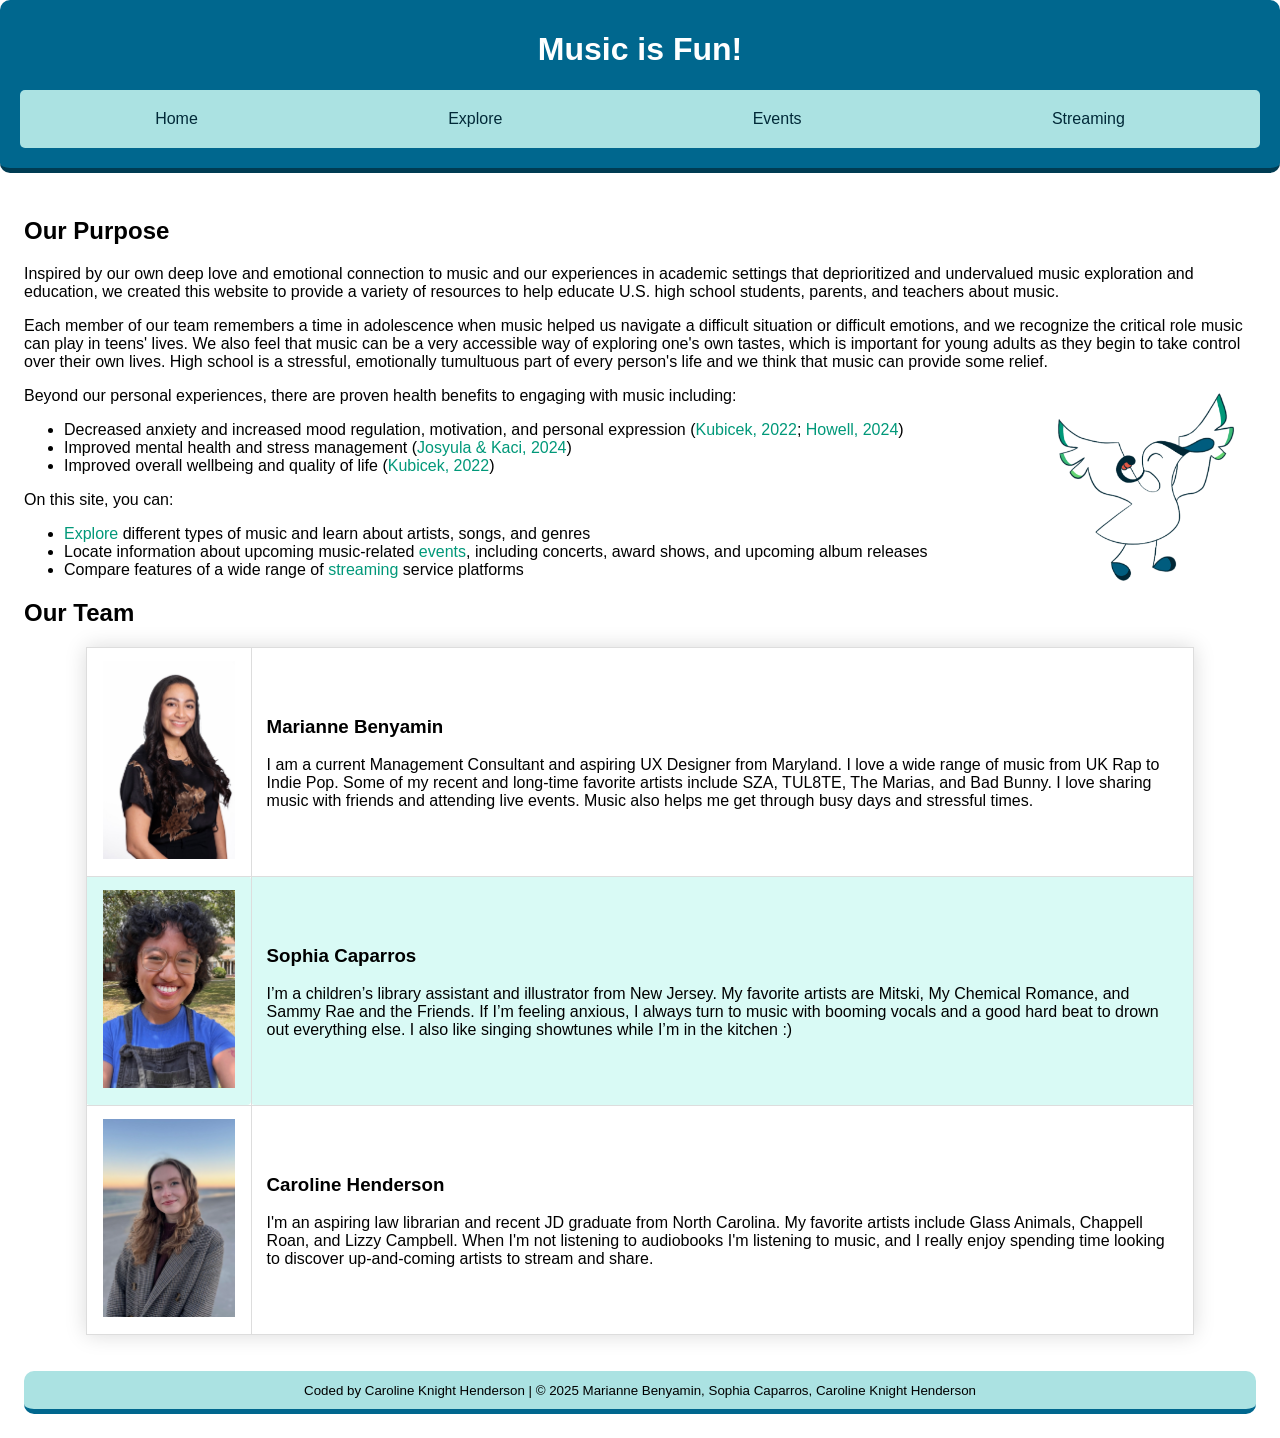
==== index.html @ 346d3e9b "Update index.html Added inline image on Line 28." ====
<!DOCTYPE html>
<html lang="en">
<head>
    <meta charset="UTF-8">
    <meta name="viewport" content="width=device-width,initial-scale=1.0">
    <meta name="author" content="Caroline Knight Henderson">
    <link rel="stylesheet" type="text/css" href="style.css">
    <link rel="icon" type="image" href="media/faviconOG.png">
    <title>Home - Music is Fun!</title>
</head>
<body>
    <div id="header">
        <h1>Music is Fun!</h1>
        <div class="navbar">
            <a href="index.html">Home</a>
            <a href="explore.html">Explore</a>
            <a href="events.html">Events</a>
            <a href="streaming.html">Streaming</a>
        </div>
    </div>
<div class="main-container">
<main>
<h2>Our Purpose</h2>
    <p>
        Inspired by our own deep love and emotional connection to music and our experiences in academic settings that deprioritized and undervalued music exploration and education, we created this website to provide a variety of resources to help educate U.S. high school students, parents, and teachers about music.</p>
    <p>
        Each member of our team remembers a time in adolescence when music helped us navigate a difficult situation or difficult emotions, and we recognize the critical role music can play in teens' lives. We also feel that music can be a very accessible way of exploring one's own tastes, which is important for young adults as they begin to take control over their own lives. High school is a stressful, emotionally tumultuous part of every person's life and we think that music can provide some relief.</p>
    <img class="inlineimg-right" src="media/melody.png">
    <p>
        Beyond our personal experiences, there are proven health benefits to engaging with music including:</p>
        <ul>
            <li>Decreased anxiety and increased mood regulation, motivation, and personal expression
                (<a href="https://www.health.harvard.edu/blog/can-music-improve-our-health-and-quality-of-life-202207252786">Kubicek, 2022</a>; 
                <a href="https://ihpi.umich.edu/national-poll-healthy-aging/national-findings/sound-music">Howell, 2024</a>)</li>
            <li>Improved mental health and stress management
                (<a href="https://emerginginvestigators.org/articles/24-099/pdf">Josyula & Kaci, 2024</a>)</li>
            <li>Improved overall wellbeing and quality of life 
                (<a href="https://www.health.harvard.edu/blog/can-music-improve-our-health-and-quality-of-life-202207252786">Kubicek, 2022</a>)</li>
        </ul>
    <p>
        On this site, you can:</p>
        <ul>
            <li><a href="explore.html">Explore</a> different types of music and learn about artists, songs, and genres</li>
            <li>Locate information about upcoming music-related <a href="events.html">events</a>, including concerts, award shows, and upcoming album releases</li>
            <li>Compare features of a wide range of <a href="streaming.html">streaming</a> service platforms</li></ul>
<h2>Our Team</h2>   
    <table class="styled-table">
        <tbody>
            <tr>
                <td>
                    <img src="photo_benyamin.jpg" class="table-img" alt="Marianne Benyamin"></td>
                <td>
                    <h3>Marianne Benyamin</h3>
                    <p>I am a current Management Consultant and aspiring UX Designer from Maryland. I love a wide range of music from UK Rap to Indie Pop. Some of my recent and long-time favorite artists include SZA, TUL8TE, The Marias, and Bad Bunny. I love sharing music with friends and attending live events. Music also helps me get through busy days and stressful times.</p></td>
            </tr>
            <tr>
                <td>
                    <img src="photo_caparros.jpg" class="table-img" alt="Sophia Caparros"></td>
                <td>
                    <h3>Sophia Caparros</h3>
                    <p>I’m a children’s library assistant and illustrator from New Jersey. My favorite artists are Mitski, My Chemical Romance, and Sammy Rae and the Friends. If I’m feeling anxious, I always turn to music with booming vocals and a good hard beat to drown out everything else. I also like singing showtunes while I’m in the kitchen :)</p></td>
            </tr>
            <tr>
                <td>
                    <img src="photo_henderson.jpg" class="table-img" alt="Caroline Henderson"></td>
                <td>
                    <h3>Caroline Henderson</h3>
                    <p>I'm an aspiring law librarian and recent JD graduate from North Carolina. My favorite artists include Glass Animals, Chappell Roan, and Lizzy Campbell. When I'm not listening to audiobooks I'm listening to music, and I really enjoy spending time looking to discover up-and-coming artists to stream and share.</p></td>
            </tr>
        </tbody>
    </table>
<br><br>
<div id="footer">
    <small>Coded by Caroline Knight Henderson | &copy; 2025 Marianne Benyamin, Sophia Caparros, Caroline Knight Henderson</small></div>

</body>
</html>
---- style.css ----
/* LAYOUT */

/* Flexbox Container for Main and Aside */
.main-container {
    display: flex;
    flex-wrap: wrap; /* Allows items to wrap on smaller screens */
    justify-content: space-between; /* Evenly distributes space between items */
}

/* Responsive Design: Stack elements on small screens */
@media (max-width: 768px) {
    .main-container {
        flex-direction: column; /* Stacks items vertically on smaller screens */
    }

    main, aside {
        /* On small screens, both main and aside take full width */
        width: 100%; 
    }
}

nav, main, aside {
    padding: 1rem;
    margin: 0.5rem;
    border-radius: 5px;
}

main { ; flex-grow: 3; } /* Main content grows more */
aside { background: #e9e9e9; flex-grow: 1; } /* Sidebar grows less */

* {
  box-sizing: border-box;  /*This is a universal selector, this code ensures that when 
   a width or height ise set for any element, the dimensions will be 
    the total space the element occupies, including any internal padding and borders. */
}

/* Nav bar */

.navbar {
  display: flex;
  justify-content:space-around;
  margin: 10px;
  padding: 10px;
  border-radius:5px;
  background-color:#abe2e2;
}

.navbar a {
  padding: 10px 20px;
  text-align: center;
  text-decoration:none;
  color: #012938;
}

.navbar a:hover {
  border-radius:5px;
  background-color: #e15845;
  color: #fff;
}

/* HEADER AND FOOTER */

#header, #footer {
  width: 100%; 
  text-align: center; 
  border-radius: 10px; 
}

#header {
  background: #00678e; 
  border-bottom: 5px solid #003c53;
  padding: 10px;
}

#footer {
  background:#abe2e2; 
  border-bottom: 5px solid #00678e;
  padding: 10px;
  text-align: center;
}

/* TABLE */

.styled-table {
    width: 90%;
    margin: 0 auto;
    border-collapse: collapse; /* Determines whether adjacent borders are shared or separated*/
    box-shadow: 0 0 20px rgba(0, 0, 0, 0.15);
    background-color: #fff;
    text-align: center;
}

.styled-table caption {
  padding-bottom:10px;
}

.styled-table thead tr {
    background-color: #009879;
    color: #fff;
}

.styled-table th, .styled-table td {
    padding: 12px 15px;
    border: 1px solid #ddd;
}

.styled-table tbody tr:nth-of-type(even) {
    background-color: #d9faf5;
}

.styled-table tbody tr:hover {
    background-color: #e2fee2;

}

th, td {
  border: 5px solid #a5c3c3;
  padding: 10px;   
  border-radius: 4px;
}

/* MAIN CONTENT */

body {
  font-family: Arial, Helvetica, sans-serif;
  margin: 0;
}

.main {
  width: 70%;
  background-color: white;
  padding: 20px;
}

p {
    margin-top:15px;
}

h1 {
  color: white;
}

h2, h3, h4, p, ul {
    text-align: left;
}


/* Buttons */

button {
    padding: 10px;
    margin: 0 auto;
    background-color: #f9f9f9;
    border: 1px solid #ddd;
    border-radius: 4px;
    text-align: center;
}

button:hover {
    background-color: #009879;
    color: white;
}

/* API */

#genre-output {
  color: #e15845
}

/* Hyperlink Styling */

main a:link {
    color:#009879;
    text-decoration: none;
  }

main a:hover {
    color:#0092c8;
    text-decoration: wavy underline #0092c8;
  }

main a:selected {
    color:#009879;
    text-decoration: wavy underline #009879;
  }
main a:visited {
    color:#e15845;
    text-decoration: wavy underline #e15845;
  }
    

img {
    min-width: 100px;
    max-height: 200px;
    border-radius: 1px;
    padding: 1px;
}

.inlineimg-right {
  float: right;
  margin-right: 15px;
}

.sidebar {
  width: 30%;
  background-color: #f1f1f1;
  padding: 20px;
}
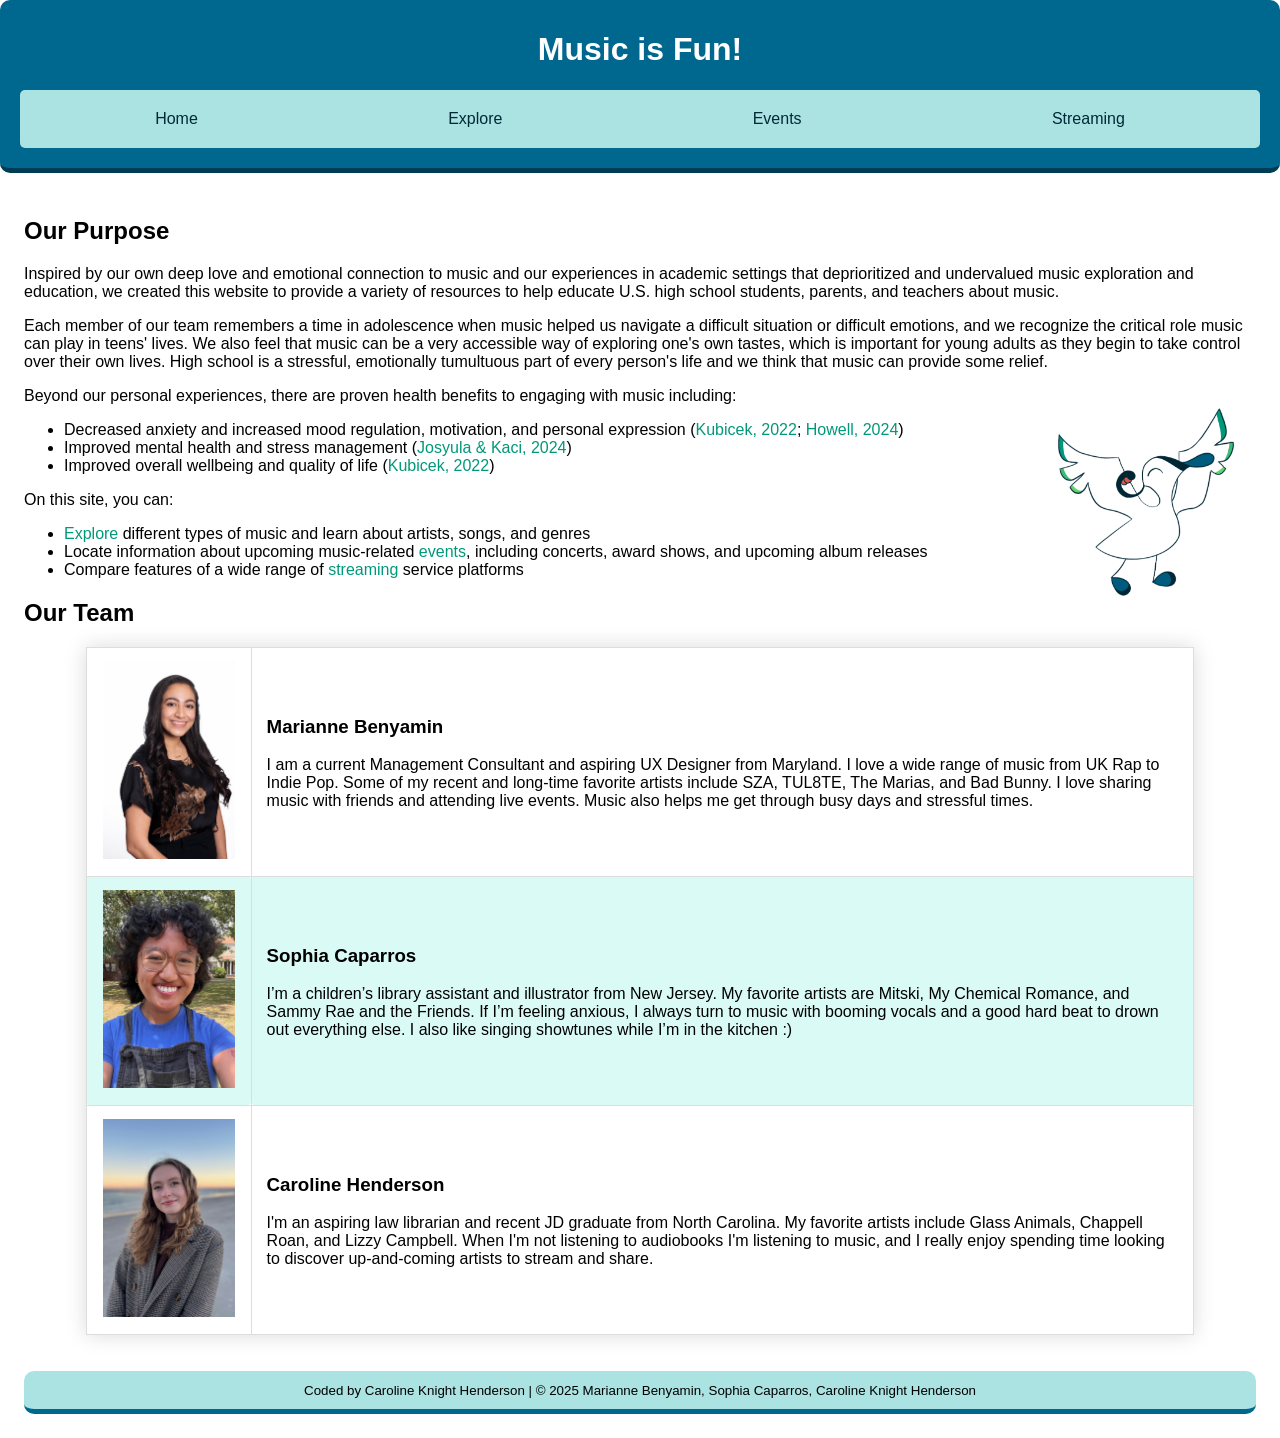
==== commit 39c1c9d7: "Update index.html" ====
--- a/index.html
+++ b/index.html
@@ -5,7 +5,7 @@
     <meta name="viewport" content="width=device-width,initial-scale=1.0">
     <meta name="author" content="Caroline Knight Henderson">
     <link rel="stylesheet" type="text/css" href="style.css">
-    <link rel="icon" type="image" href="media/faviconOG.png">
+    <link rel="icon" type="image" href="/media/faviconOG.png" alt="Music is Fun! logo of a bird head shaped like a treble clef.">
     <title>Home - Music is Fun!</title>
 </head>
 <body>
@@ -25,7 +25,7 @@
         Inspired by our own deep love and emotional connection to music and our experiences in academic settings that deprioritized and undervalued music exploration and education, we created this website to provide a variety of resources to help educate U.S. high school students, parents, and teachers about music.</p>
     <p>
         Each member of our team remembers a time in adolescence when music helped us navigate a difficult situation or difficult emotions, and we recognize the critical role music can play in teens' lives. We also feel that music can be a very accessible way of exploring one's own tastes, which is important for young adults as they begin to take control over their own lives. High school is a stressful, emotionally tumultuous part of every person's life and we think that music can provide some relief.</p>
-    <img class="inlineimg-right" src="media/melody.png">
+    <img class="inlineimg-right" src="media/melody.png" alt="Illustration of the Music is Fun! mascot Melody.">
     <p>
         Beyond our personal experiences, there are proven health benefits to engaging with music including:</p>
         <ul>
--- a/style.css
+++ b/style.css
@@ -199,7 +199,7 @@
 
 .inlineimg-right {
   float: right;
-  margin-right: 15px;
+  margin: 15px;
 }
 
 .sidebar {
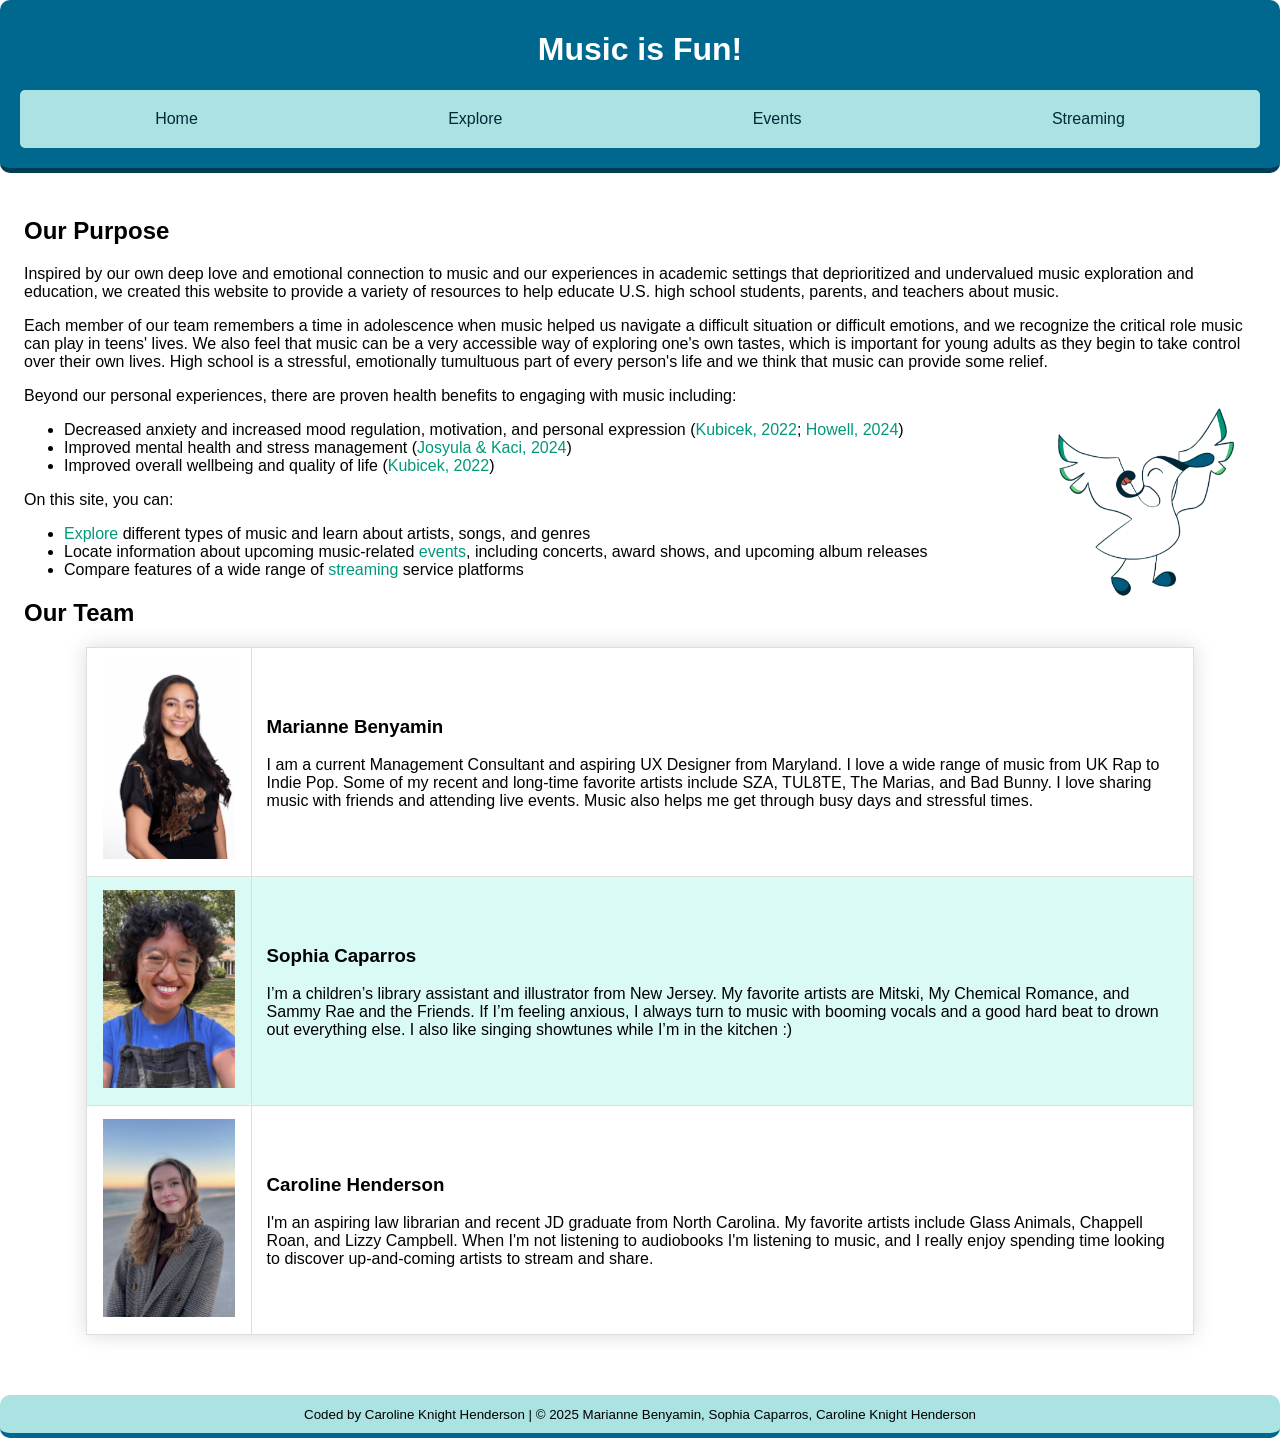
==== commit 3ab04fd6: "Update index.html" ====
--- a/index.html
+++ b/index.html
@@ -69,6 +69,8 @@
             </tr>
         </tbody>
     </table>
+</main>
+</div>
 <br><br>
 <div id="footer">
     <small>Coded by Caroline Knight Henderson | &copy; 2025 Marianne Benyamin, Sophia Caparros, Caroline Knight Henderson</small></div>
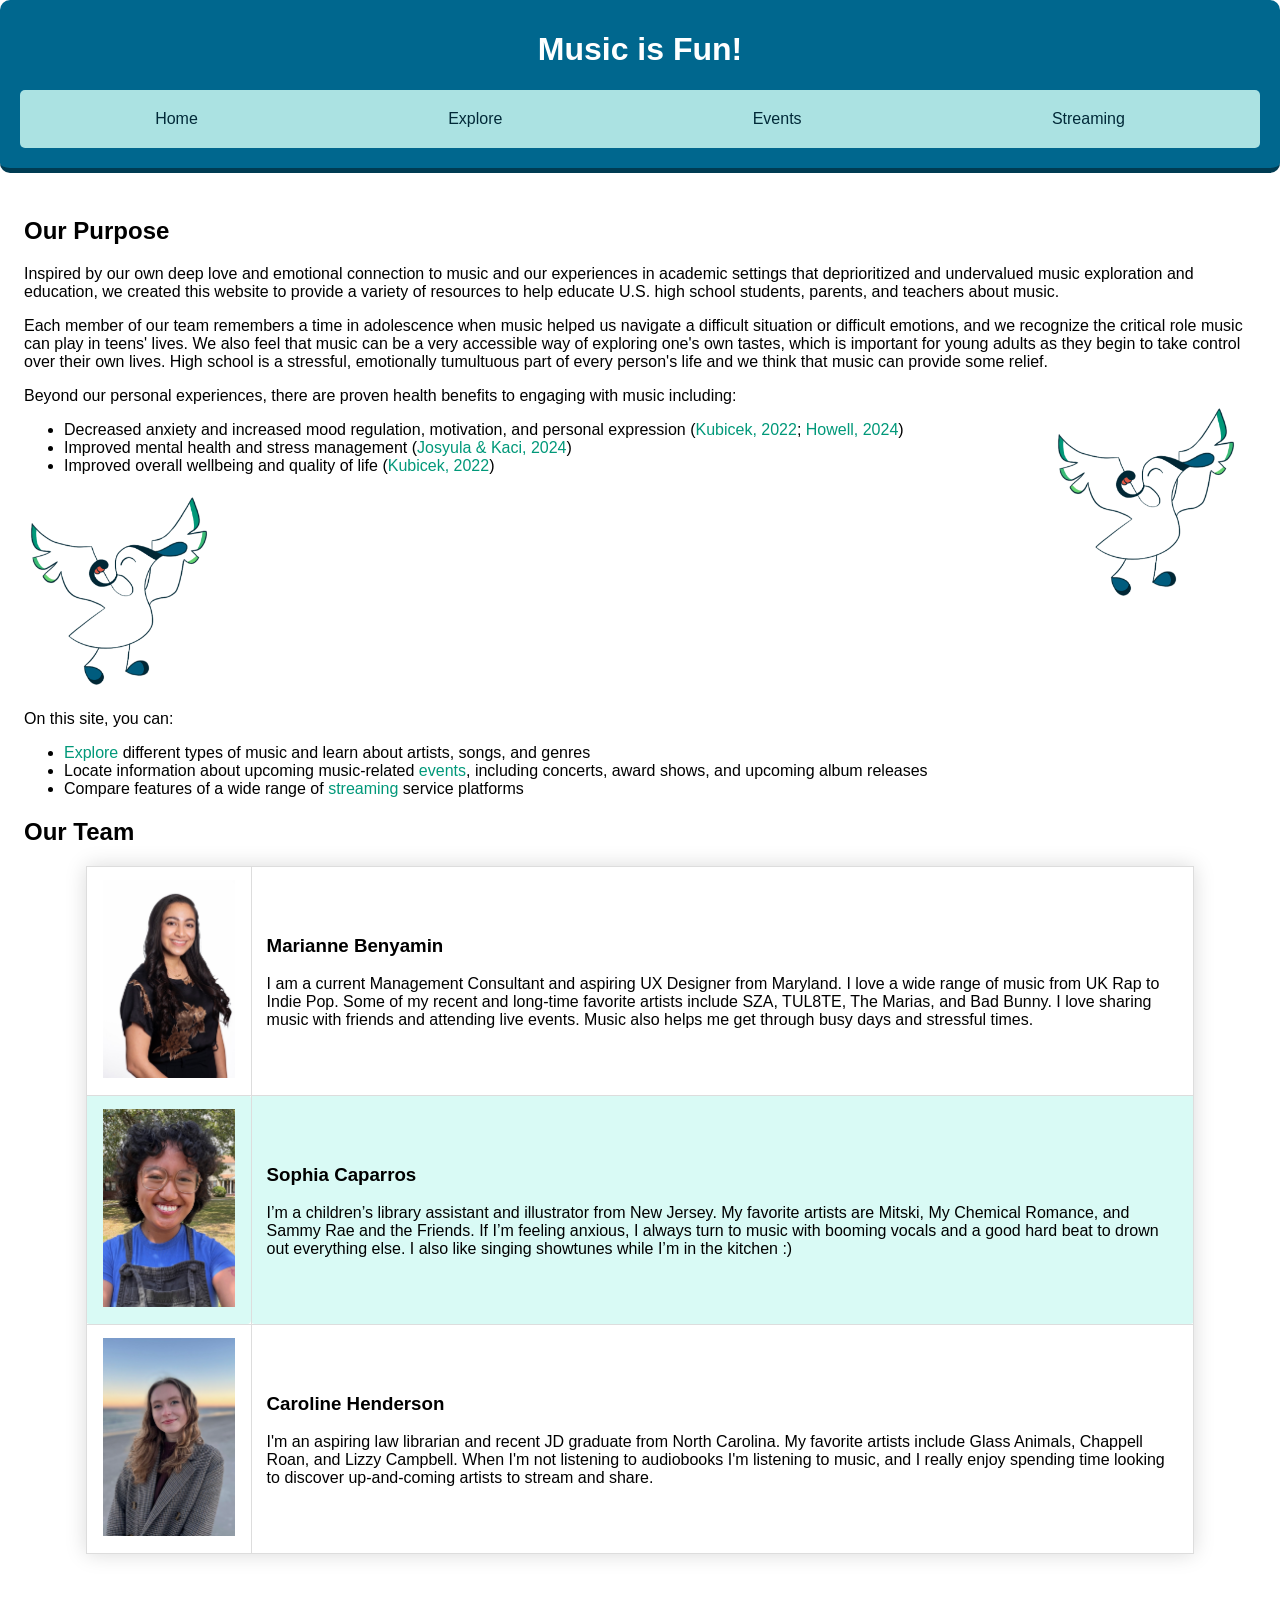
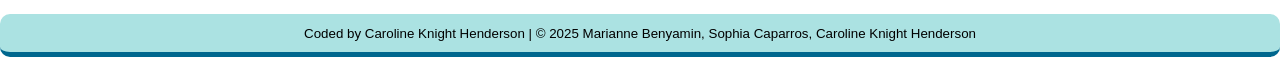
==== commit a911ab7d: "Update index.html" ====
--- a/index.html
+++ b/index.html
@@ -5,7 +5,7 @@
     <meta name="viewport" content="width=device-width,initial-scale=1.0">
     <meta name="author" content="Caroline Knight Henderson">
     <link rel="stylesheet" type="text/css" href="style.css">
-    <link rel="icon" type="image" href="/media/faviconOG.png" alt="Music is Fun! logo of a bird head shaped like a treble clef.">
+    <link rel="icon" type="image/x-icon" href="/media/faviconOG.png">
     <title>Home - Music is Fun!</title>
 </head>
 <body>
@@ -26,17 +26,19 @@
     <p>
         Each member of our team remembers a time in adolescence when music helped us navigate a difficult situation or difficult emotions, and we recognize the critical role music can play in teens' lives. We also feel that music can be a very accessible way of exploring one's own tastes, which is important for young adults as they begin to take control over their own lives. High school is a stressful, emotionally tumultuous part of every person's life and we think that music can provide some relief.</p>
     <img class="inlineimg-right" src="media/melody.png" alt="Illustration of the Music is Fun! mascot Melody.">
-    <p>
-        Beyond our personal experiences, there are proven health benefits to engaging with music including:</p>
-        <ul>
-            <li>Decreased anxiety and increased mood regulation, motivation, and personal expression
+<div>
+    <p>Beyond our personal experiences, there are proven health benefits to engaging with music including:</p>
+    <ul>
+        <li>Decreased anxiety and increased mood regulation, motivation, and personal expression
                 (<a href="https://www.health.harvard.edu/blog/can-music-improve-our-health-and-quality-of-life-202207252786">Kubicek, 2022</a>; 
                 <a href="https://ihpi.umich.edu/national-poll-healthy-aging/national-findings/sound-music">Howell, 2024</a>)</li>
-            <li>Improved mental health and stress management
+        <li>Improved mental health and stress management
                 (<a href="https://emerginginvestigators.org/articles/24-099/pdf">Josyula & Kaci, 2024</a>)</li>
-            <li>Improved overall wellbeing and quality of life 
+        <li>Improved overall wellbeing and quality of life 
                 (<a href="https://www.health.harvard.edu/blog/can-music-improve-our-health-and-quality-of-life-202207252786">Kubicek, 2022</a>)</li>
-        </ul>
+    </ul>
+    <img class="inlineImg" src="/media/melody.png" alt="Illustration of the Music is Fun! mascot Melody.">
+</div>
     <p>
         On this site, you can:</p>
         <ul>
--- a/style.css
+++ b/style.css
@@ -135,16 +135,16 @@
 
 p {
     margin-top:15px;
+    text-align: left;
 }
 
 h1 {
   color: white;
 }
 
-h2, h3, h4, p, ul {
+h3 {
     text-align: left;
 }
-
 
 /* Buttons */
 
@@ -162,12 +162,6 @@
     color: white;
 }
 
-/* API */
-
-#genre-output {
-  color: #e15845
-}
-
 /* Hyperlink Styling */
 
 main a:link {
@@ -180,15 +174,10 @@
     text-decoration: wavy underline #0092c8;
   }
 
-main a:selected {
-    color:#009879;
-    text-decoration: wavy underline #009879;
-  }
 main a:visited {
     color:#e15845;
     text-decoration: wavy underline #e15845;
   }
-    
 
 img {
     min-width: 100px;
@@ -207,5 +196,3 @@
   background-color: #f1f1f1;
   padding: 20px;
 }
-
-    
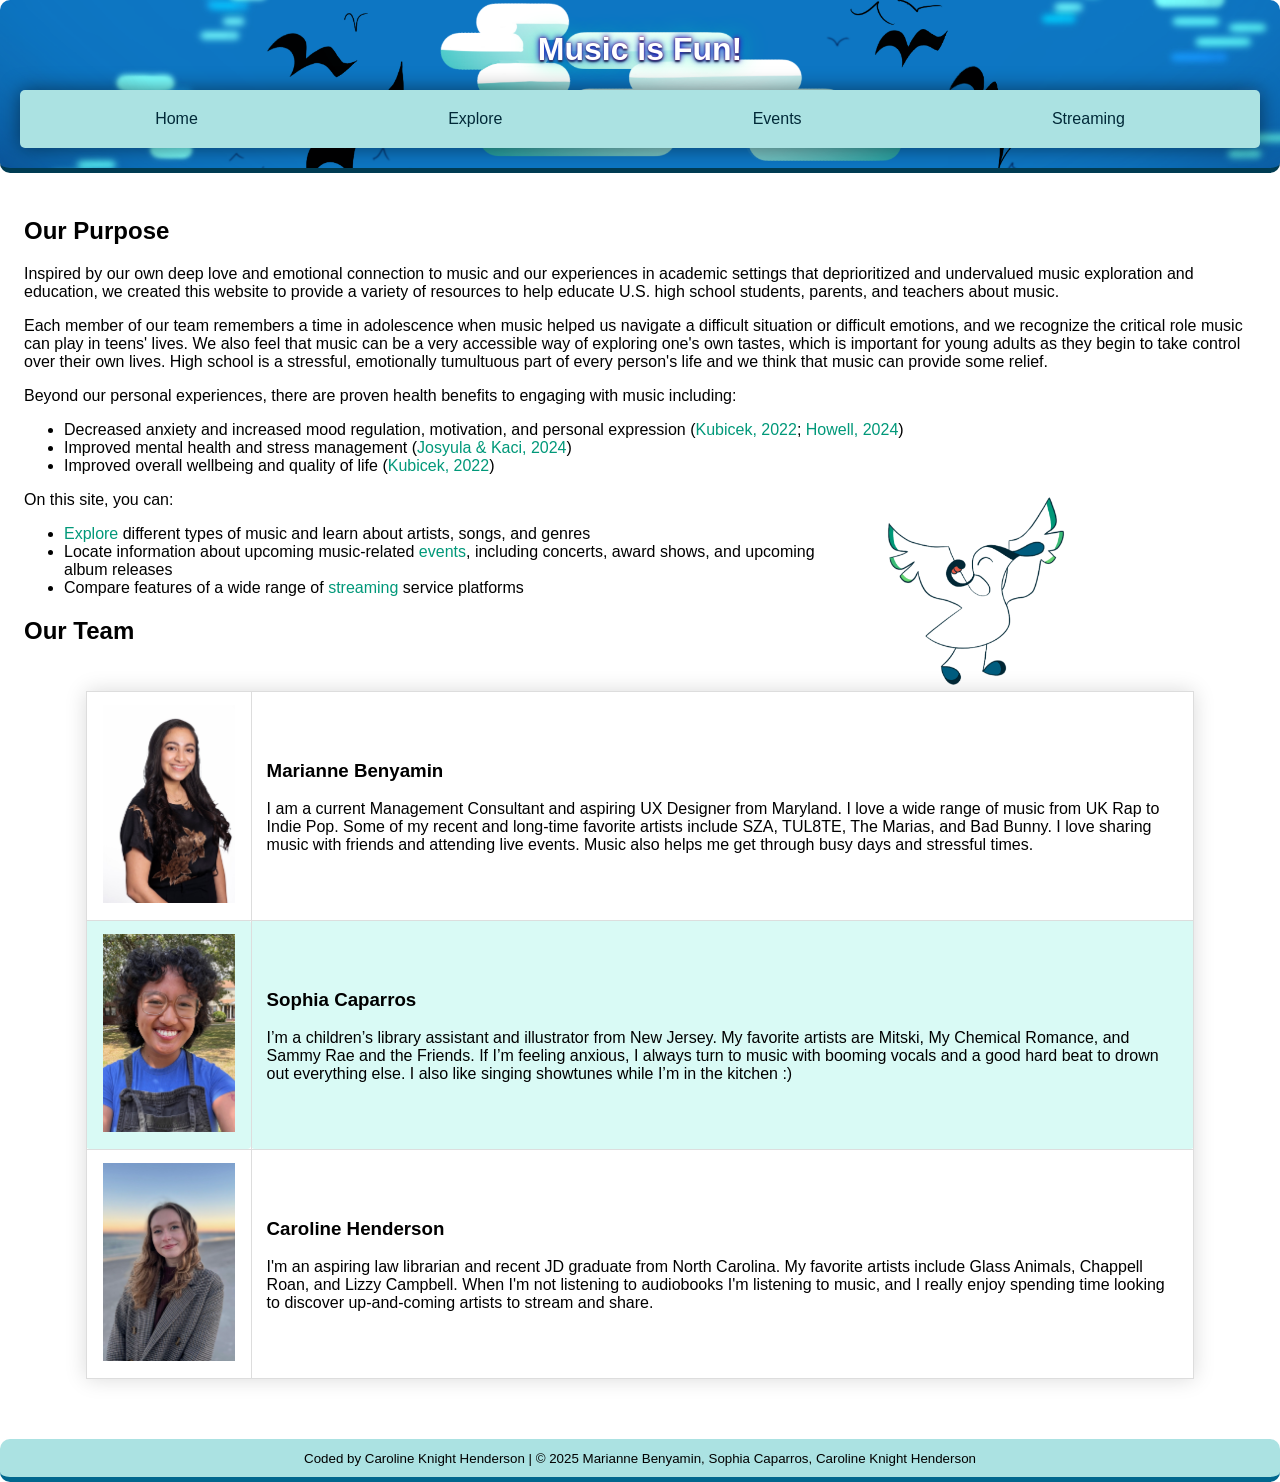
==== commit 0104ed5c: "Update index.html" ====
--- a/index.html
+++ b/index.html
@@ -5,7 +5,7 @@
     <meta name="viewport" content="width=device-width,initial-scale=1.0">
     <meta name="author" content="Caroline Knight Henderson">
     <link rel="stylesheet" type="text/css" href="style.css">
-    <link rel="icon" type="image/x-icon" href="/media/faviconOG.png">
+    <link rel="icon" type="image/x-icon" href="media/faviconOG.PNG">
     <title>Home - Music is Fun!</title>
 </head>
 <body>
@@ -25,7 +25,6 @@
         Inspired by our own deep love and emotional connection to music and our experiences in academic settings that deprioritized and undervalued music exploration and education, we created this website to provide a variety of resources to help educate U.S. high school students, parents, and teachers about music.</p>
     <p>
         Each member of our team remembers a time in adolescence when music helped us navigate a difficult situation or difficult emotions, and we recognize the critical role music can play in teens' lives. We also feel that music can be a very accessible way of exploring one's own tastes, which is important for young adults as they begin to take control over their own lives. High school is a stressful, emotionally tumultuous part of every person's life and we think that music can provide some relief.</p>
-    <img class="inlineimg-right" src="media/melody.png" alt="Illustration of the Music is Fun! mascot Melody.">
 <div>
     <p>Beyond our personal experiences, there are proven health benefits to engaging with music including:</p>
     <ul>
@@ -37,7 +36,7 @@
         <li>Improved overall wellbeing and quality of life 
                 (<a href="https://www.health.harvard.edu/blog/can-music-improve-our-health-and-quality-of-life-202207252786">Kubicek, 2022</a>)</li>
     </ul>
-    <img class="inlineImg" src="/media/melody.png" alt="Illustration of the Music is Fun! mascot Melody.">
+    <img class="inlineImg" src="media/melody.png" alt="Illustration of the Music is Fun! mascot Melody.">
 </div>
     <p>
         On this site, you can:</p>
--- a/style.css
+++ b/style.css
@@ -31,7 +31,7 @@
 
 * {
   box-sizing: border-box;  /*This is a universal selector, this code ensures that when 
-   a width or height ise set for any element, the dimensions will be 
+   a width or height is set for any element, the dimensions will be 
     the total space the element occupies, including any internal padding and borders. */
 }
 
@@ -39,11 +39,12 @@
 
 .navbar {
   display: flex;
-  justify-content:space-around;
+  justify-content:space-around; /*used to align and distribute content items along the main axis of a flex container*/
   margin: 10px;
   padding: 10px;
   border-radius:5px;
   background-color:#abe2e2;
+  box-shadow: 0 0 20px rgba(0, 0, 0, 0.50);
 }
 
 .navbar a {
@@ -68,7 +69,10 @@
 }
 
 #header {
-  background: #00678e; 
+  background-image:url(clouds.png);
+        background-repeat:no-repeat;
+        background-size:cover;
+        background-position:center; 
   border-bottom: 5px solid #003c53;
   padding: 10px;
 }
@@ -140,6 +144,7 @@
 
 h1 {
   color: white;
+    text-shadow: 0 0 25px rgb(0, 255, 170), 0 0 7px blue, 0 0 5px purple, 0 0 2px red, 0 2px 2px black;
 }
 
 h3 {
@@ -186,9 +191,10 @@
     padding: 1px;
 }
 
-.inlineimg-right {
-  float: right;
-  margin: 15px;
+.inlineImg {
+  float:right;
+  margin-right:15%;
+  margin-left:20px;
 }
 
 .sidebar {
